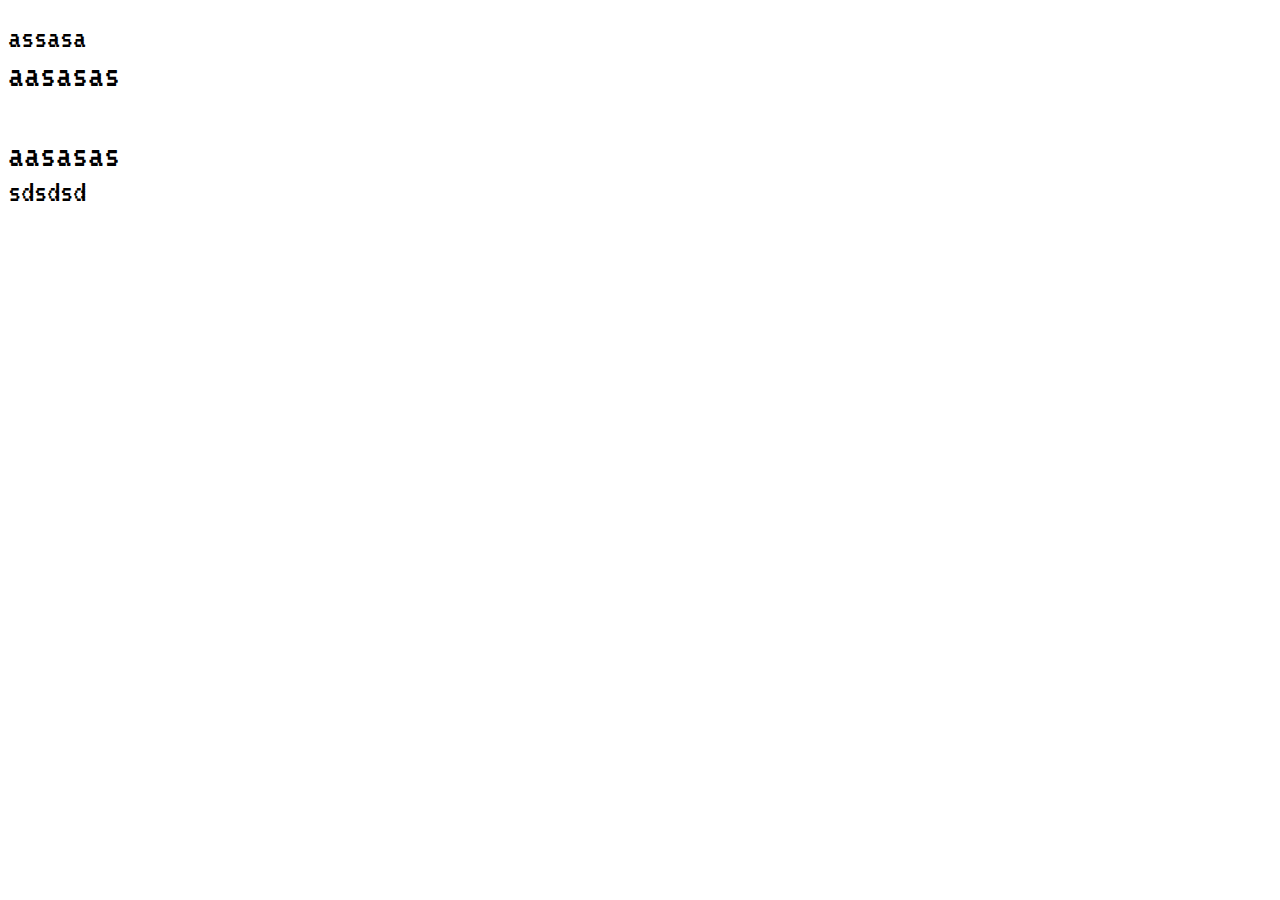
==== game/game.html @ 7fe47129 "Various Updates" ====
<!DOCTYPE html>
<html lang="en">

<head>
  <meta charset="UTF-8">
  <meta name="viewport" content="width=device-width, initial-scale=1.0">
  <meta http-equiv="X-UA-Compatible" content="ie=edge">
 
  <script type="text/javascript" src="../libs/typeit/typeit.min.js"></script>
  
  <script src="../src/content/questions.js"></script>
  <script src="../src/content/bomb.js"></script>
  <script src="../src/content/player.js"></script>
  <script src="../src/content/game.js"></script>
  
  
  <link rel="stylesheet" href="../libs/highlight/styles/default.css">
<script src="../libs/highlight/highlight.pack.js"></script>
<script>hljs.initHighlightingOnLoad();</script>
<script type="text/javascript" src="../libs/jquery/jquery-3.3.1.min.js"></script>
  <title>Document</title>
</head>

<body class="crt">
  <div class="container">
    <div class="column">assasa
      <div class="row">aasasas</div>
      <pre class="question"></pre>
      <div class="row">aasasas</div>
    </div>
    <div class="column">sdsdsd</div>
  </div>

  
  <link rel="stylesheet" href="../css/style.css">
  <link rel="stylesheet" href="../libs/bootstrap/css/bootstrap.min.css">
  
</body>

</html>
---- libs/highlight/styles/default.css ----
/*

Original highlight.js style (c) Ivan Sagalaev <maniac@softwaremaniacs.org>

*/

.hljs {
  display: block;
  overflow-x: auto;
  padding: 0.5em;
  background: #F0F0F0;
}


/* Base color: saturation 0; */

.hljs,
.hljs-subst {
  color: #444;
}

.hljs-comment {
  color: #888888;
}

.hljs-keyword,
.hljs-attribute,
.hljs-selector-tag,
.hljs-meta-keyword,
.hljs-doctag,
.hljs-name {
  font-weight: bold;
}


/* User color: hue: 0 */

.hljs-type,
.hljs-string,
.hljs-number,
.hljs-selector-id,
.hljs-selector-class,
.hljs-quote,
.hljs-template-tag,
.hljs-deletion {
  color: #880000;
}

.hljs-title,
.hljs-section {
  color: #880000;
  font-weight: bold;
}

.hljs-regexp,
.hljs-symbol,
.hljs-variable,
.hljs-template-variable,
.hljs-link,
.hljs-selector-attr,
.hljs-selector-pseudo {
  color: #BC6060;
}


/* Language color: hue: 90; */

.hljs-literal {
  color: #78A960;
}

.hljs-built_in,
.hljs-bullet,
.hljs-code,
.hljs-addition {
  color: #397300;
}


/* Meta color: hue: 200 */

.hljs-meta {
  color: #1f7199;
}

.hljs-meta-string {
  color: #4d99bf;
}


/* Misc effects */

.hljs-emphasis {
  font-style: italic;
}

.hljs-strong {
  font-weight: bold;
}
---- css/style.css ----
@import url('https://fonts.googleapis.com/css?family=VT323');

*{
  font-family: 'VT323';
  font-size: 1.2em;
}

.javascript{
  font-size: 0.5em;
}

@keyframes flicker {
  0% {
    opacity: 0.27861;
  }
  5% {
    opacity: 0.34769;
  }
  10% {
    opacity: 0.23604;
  }
  15% {
    opacity: 0.90626;
  }
  20% {
    opacity: 0.18128;
  }
  25% {
    opacity: 0.83891;
  }
  30% {
    opacity: 0.65583;
  }
  35% {
    opacity: 0.67807;
  }
  40% {
    opacity: 0.26559;
  }
  45% {
    opacity: 0.84693;
  }
  50% {
    opacity: 0.96019;
  }
  55% {
    opacity: 0.08594;
  }
  60% {
    opacity: 0.20313;
  }
  65% {
    opacity: 0.71988;
  }
  70% {
    opacity: 0.53455;
  }
  75% {
    opacity: 0.37288;
  }
  80% {
    opacity: 0.71428;
  }
  85% {
    opacity: 0.70419;
  }
  90% {
    opacity: 0.7003;
  }
  95% {
    opacity: 0.36108;
  }
  100% {
    opacity: 0.24387;
  }
}
@keyframes textShadow {
  0% {
    text-shadow: 0.4389924193300864px 0 1px rgba(0,30,255,0.5), -0.4389924193300864px 0 1px rgba(255,0,80,0.3), 0 0 3px;
  }
  5% {
    text-shadow: 2.7928974010788217px 0 1px rgba(0,30,255,0.5), -2.7928974010788217px 0 1px rgba(255,0,80,0.3), 0 0 3px;
  }
  10% {
    text-shadow: 0.02956275843481219px 0 1px rgba(0,30,255,0.5), -0.02956275843481219px 0 1px rgba(255,0,80,0.3), 0 0 3px;
  }
  15% {
    text-shadow: 0.40218538552878136px 0 1px rgba(0,30,255,0.5), -0.40218538552878136px 0 1px rgba(255,0,80,0.3), 0 0 3px;
  }
  20% {
    text-shadow: 3.4794037899852017px 0 1px rgba(0,30,255,0.5), -3.4794037899852017px 0 1px rgba(255,0,80,0.3), 0 0 3px;
  }
  25% {
    text-shadow: 1.6125630401149584px 0 1px rgba(0,30,255,0.5), -1.6125630401149584px 0 1px rgba(255,0,80,0.3), 0 0 3px;
  }
  30% {
    text-shadow: 0.7015590085143956px 0 1px rgba(0,30,255,0.5), -0.7015590085143956px 0 1px rgba(255,0,80,0.3), 0 0 3px;
  }
  35% {
    text-shadow: 3.896914047650351px 0 1px rgba(0,30,255,0.5), -3.896914047650351px 0 1px rgba(255,0,80,0.3), 0 0 3px;
  }
  40% {
    text-shadow: 3.870905614848819px 0 1px rgba(0,30,255,0.5), -3.870905614848819px 0 1px rgba(255,0,80,0.3), 0 0 3px;
  }
  45% {
    text-shadow: 2.231056963361899px 0 1px rgba(0,30,255,0.5), -2.231056963361899px 0 1px rgba(255,0,80,0.3), 0 0 3px;
  }
  50% {
    text-shadow: 0.08084290417898504px 0 1px rgba(0,30,255,0.5), -0.08084290417898504px 0 1px rgba(255,0,80,0.3), 0 0 3px;
  }
  55% {
    text-shadow: 2.3758461067427543px 0 1px rgba(0,30,255,0.5), -2.3758461067427543px 0 1px rgba(255,0,80,0.3), 0 0 3px;
  }
  60% {
    text-shadow: 2.202193051050636px 0 1px rgba(0,30,255,0.5), -2.202193051050636px 0 1px rgba(255,0,80,0.3), 0 0 3px;
  }
  65% {
    text-shadow: 2.8638780614874975px 0 1px rgba(0,30,255,0.5), -2.8638780614874975px 0 1px rgba(255,0,80,0.3), 0 0 3px;
  }
  70% {
    text-shadow: 0.48874025155497314px 0 1px rgba(0,30,255,0.5), -0.48874025155497314px 0 1px rgba(255,0,80,0.3), 0 0 3px;
  }
  75% {
    text-shadow: 1.8948491305757957px 0 1px rgba(0,30,255,0.5), -1.8948491305757957px 0 1px rgba(255,0,80,0.3), 0 0 3px;
  }
  80% {
    text-shadow: 0.0833037308038857px 0 1px rgba(0,30,255,0.5), -0.0833037308038857px 0 1px rgba(255,0,80,0.3), 0 0 3px;
  }
  85% {
    text-shadow: 0.09769827255241735px 0 1px rgba(0,30,255,0.5), -0.09769827255241735px 0 1px rgba(255,0,80,0.3), 0 0 3px;
  }
  90% {
    text-shadow: 3.443339761481782px 0 1px rgba(0,30,255,0.5), -3.443339761481782px 0 1px rgba(255,0,80,0.3), 0 0 3px;
  }
  95% {
    text-shadow: 2.1841838852799786px 0 1px rgba(0,30,255,0.5), -2.1841838852799786px 0 1px rgba(255,0,80,0.3), 0 0 3px;
  }
  100% {
    text-shadow: 2.6208764473832513px 0 1px rgba(0,30,255,0.5), -2.6208764473832513px 0 1px rgba(255,0,80,0.3), 0 0 3px;
  }
}
.crt::after {
  content: " ";
  display: block;
  position: relative;
  top: 0;
  left: 0;
  bottom: 0;
  right: 0;
  background: rgba(18, 16, 16, 0.1);
  opacity: 0;
  z-index: 2;
  pointer-events: none;
  animation: flicker 0.15s infinite;
}
.crt::before {
  content: " ";
  display: block;
  position: relative;
  top: 0;
  left: 0;
  bottom: 0;
  right: 0;
  background: linear-gradient(rgba(18, 16, 16, 0) 50%, rgba(0, 0, 0, 0.25) 50%), linear-gradient(90deg, rgba(255, 0, 0, 0.06), rgba(0, 255, 0, 0.02), rgba(0, 0, 255, 0.06));
  z-index: 2;
  background-size: 100% 2px, 3px 100%;
  pointer-events: none;
}
.crt {
  margin-top: 20px;
  zanimation: textShadow 1.6s infinite;
}
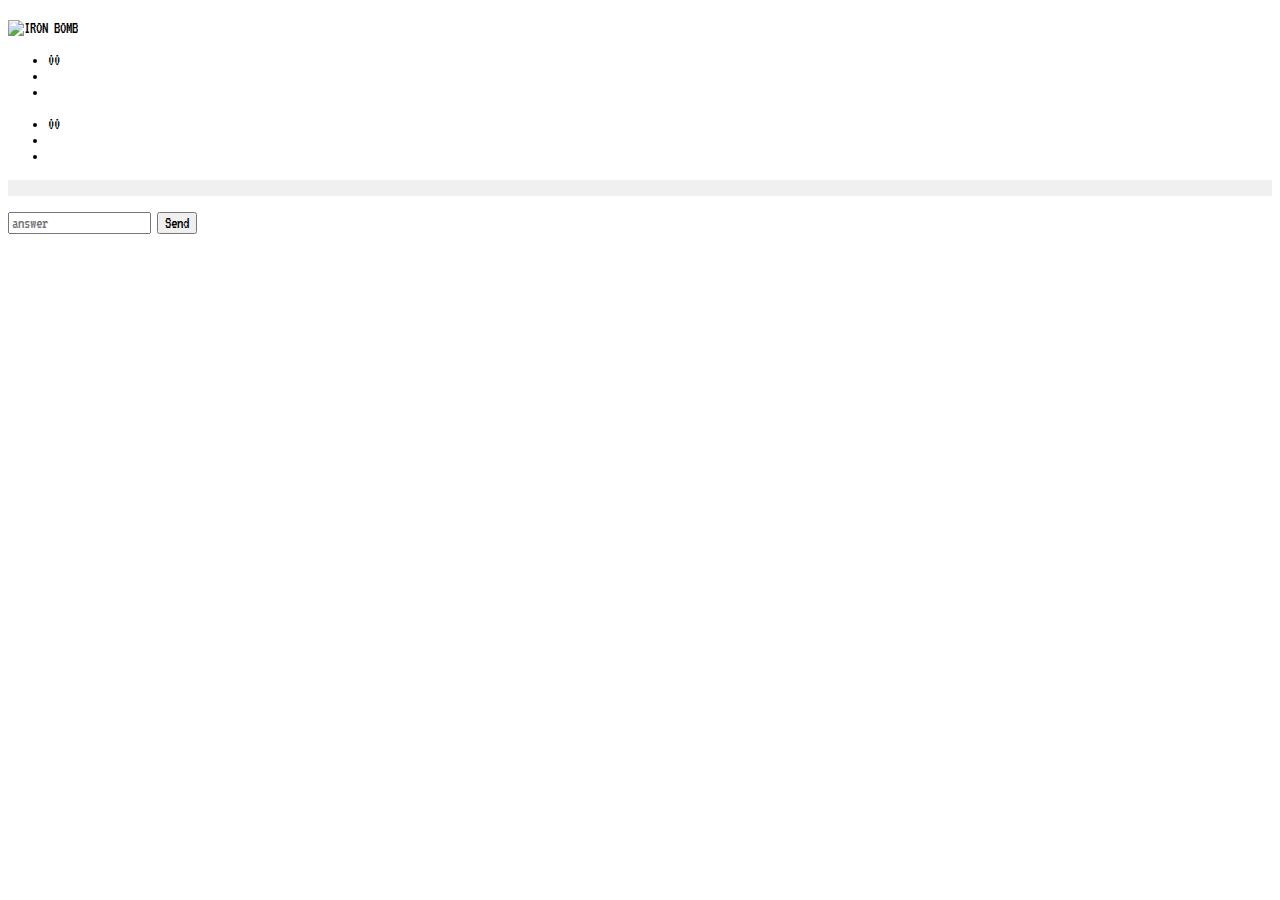
==== commit c3a78199: "Update Logic Code" ====
--- a/game/game.html
+++ b/game/game.html
@@ -5,36 +5,48 @@
   <meta charset="UTF-8">
   <meta name="viewport" content="width=device-width, initial-scale=1.0">
   <meta http-equiv="X-UA-Compatible" content="ie=edge">
- 
+
   <script type="text/javascript" src="../libs/typeit/typeit.min.js"></script>
-  
+  <script type="text/javascript" src="../libs/jquery/jquery-3.3.1.min.js"></script>
+
+  <link rel="stylesheet" href="../libs/highlight/styles/default.css">
+  <script src="../libs/highlight/highlight.pack.js"></script>
+  <script>hljs.initHighlightingOnLoad();</script>
+
+  <title>IRON BOMB</title>
+</head>
+
+<body class="crt">
+  <div id="logo"><img src="#" alt="IRON BOMB"></div>
+  <div id="bombPlayer1">
+    <ul id="timeBomb1">
+      <li id="idHour1">00</li>
+      <li id="idMin1"></li>
+      <li id="idSec1"></li>
+    </ul>
+  </div>
+  <div id="bombPlayer2">
+    <ul id="timeBomb">
+      <li id="idHour2">00</li>
+      <li id="idMin2"></li>
+      <li id="idSec2"></li>
+    </ul>
+  </div>
+  <div>
+    <pre><code id="idQuestion"></code></pre>
+    <input type="text" id="answer" placeholder="answer">
+    <button id="answer-btn">Send</button>
+  </div>
+
   <script src="../src/content/questions.js"></script>
   <script src="../src/content/bomb.js"></script>
   <script src="../src/content/player.js"></script>
   <script src="../src/content/game.js"></script>
-  
-  
-  <link rel="stylesheet" href="../libs/highlight/styles/default.css">
-<script src="../libs/highlight/highlight.pack.js"></script>
-<script>hljs.initHighlightingOnLoad();</script>
-<script type="text/javascript" src="../libs/jquery/jquery-3.3.1.min.js"></script>
-  <title>Document</title>
-</head>
+  <script src="../src/content/game-boot.js"></script>
 
-<body class="crt">
-  <div class="container">
-    <div class="column">assasa
-      <div class="row">aasasas</div>
-      <pre class="question"></pre>
-      <div class="row">aasasas</div>
-    </div>
-    <div class="column">sdsdsd</div>
-  </div>
-
-  
   <link rel="stylesheet" href="../css/style.css">
   <link rel="stylesheet" href="../libs/bootstrap/css/bootstrap.min.css">
-  
+
 </body>
 
 </html>--- a/css/style.css
+++ b/css/style.css
@@ -4,7 +4,7 @@
 
 *{
   font-family: 'VT323';
-  font-size: 1.2em;
+  font-size: 1em;
 }
 
 .javascript{
@@ -153,6 +153,7 @@
   opacity: 0;
   z-index: 2;
   pointer-events: none;
+  background-size: 100% 2px, 3px 100%;
   animation: flicker 0.15s infinite;
 }
 .crt::before {
@@ -170,7 +171,7 @@
 }
 .crt {
   margin-top: 20px;
-  zanimation: textShadow 1.6s infinite;
+  animation: textShadow 1.6s infinite;
 }
 
 
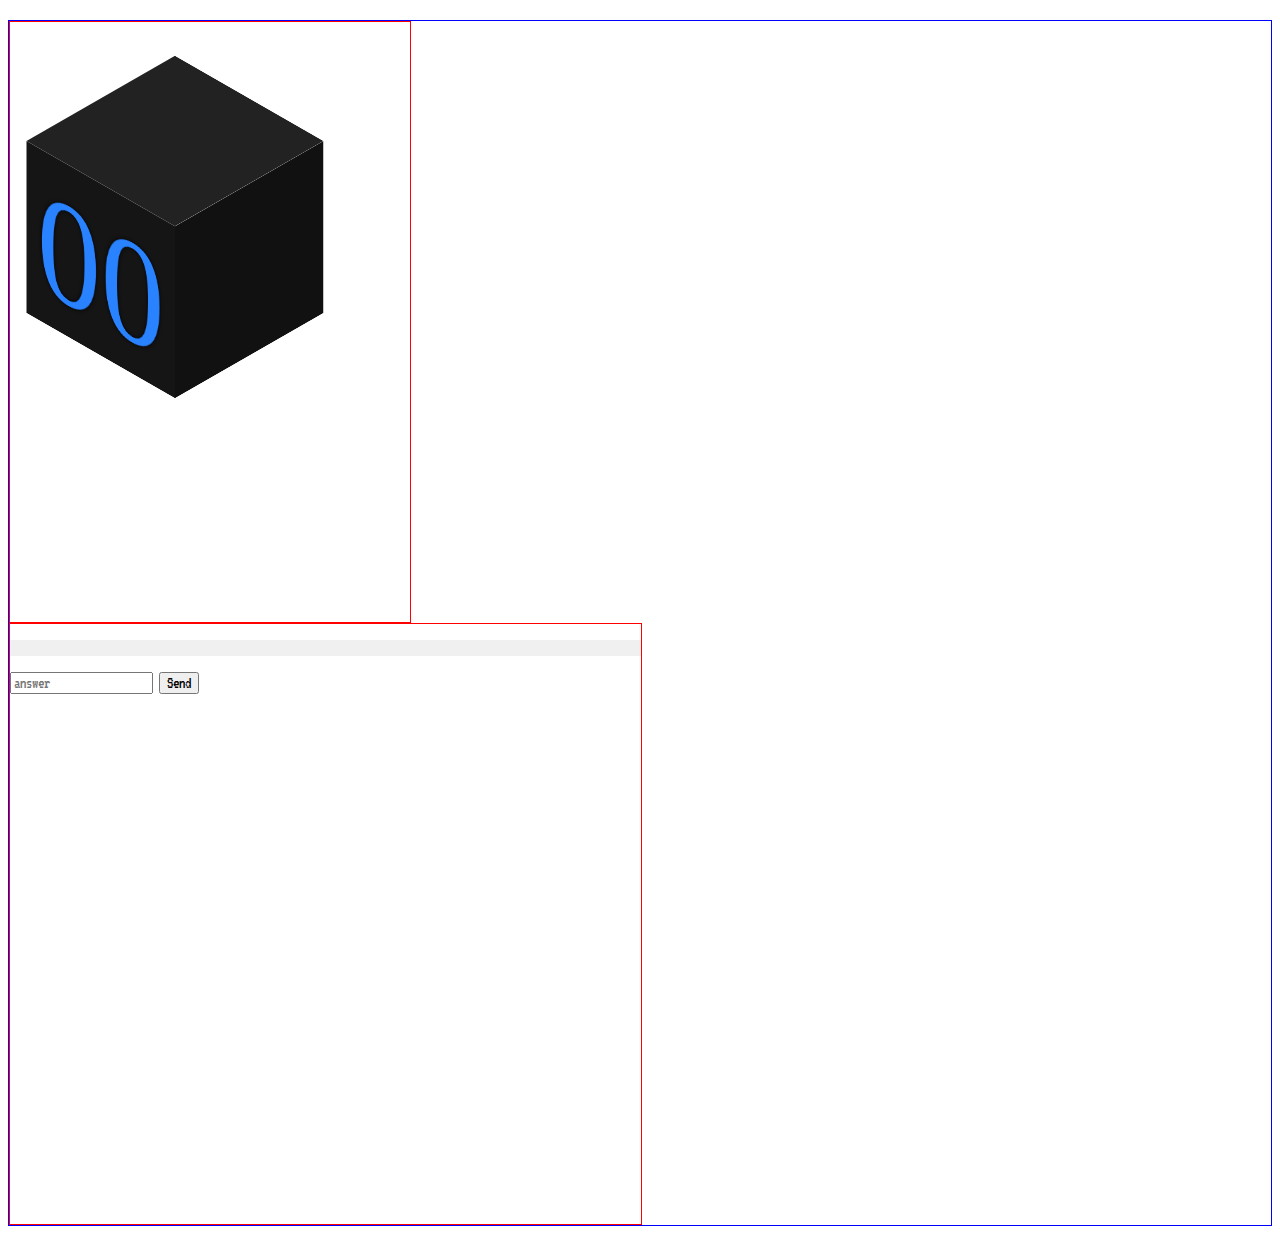
==== commit ad45b210: "Update various itens" ====
--- a/game/game.html
+++ b/game/game.html
@@ -17,27 +17,42 @@
 </head>
 
 <body class="crt">
-  <div id="logo"><img src="#" alt="IRON BOMB"></div>
-  <div id="bombPlayer1">
-    <ul id="timeBomb1">
-      <li id="idHour1">00</li>
-      <li id="idMin1"></li>
-      <li id="idSec1"></li>
-    </ul>
+  <!-- <div id="logo"><img src="../img/logo.png" alt="IRON BOMB"></div> -->
+  <div class="container d-lg-flex justify-content-between" style= "border: 1px blue solid; ">
+    <div class="bItem" style="border: 1px red solid;">
+      <span class="player" id="player1"></span>
+      <figure class="bomb">
+        <div class="face top">
+          <p id="idSec1"></p>
+        </div>
+        <div class="face front">
+          <p id="idMin1"></p>
+        </div>
+        <div class="face left">
+          <p id="idHour1">00</p>
+        </div>
+      </figure>
+    </div>
+    <div class="bItem" style="border: 1px red solid;  display: none">
+      <span class="player" id="player2"></span>
+      <figure class="bomb">
+        <div class="face top">
+          <p id="idSec2"></p>
+        </div>
+        <div class="face front">
+          <p id="idMin2"></p>
+        </div>
+        <div class="face left">
+          <p id="idHour2">00</p>
+        </div>
+      </figure>
+    </div>
+    <div class="bQuestion" style="border: 1px red solid">
+      <pre><code id="idQuestion"></code></pre>
+      <input type="text" id="answer" placeholder="answer">
+      <button id="answer-btn">Send</button>
+    </div>
   </div>
-  <div id="bombPlayer2">
-    <ul id="timeBomb">
-      <li id="idHour2">00</li>
-      <li id="idMin2"></li>
-      <li id="idSec2"></li>
-    </ul>
-  </div>
-  <div>
-    <pre><code id="idQuestion"></code></pre>
-    <input type="text" id="answer" placeholder="answer">
-    <button id="answer-btn">Send</button>
-  </div>
-
   <script src="../src/content/questions.js"></script>
   <script src="../src/content/bomb.js"></script>
   <script src="../src/content/player.js"></script>
--- a/css/style.css
+++ b/css/style.css
@@ -1,14 +1,12 @@
-
-
 @import url('https://fonts.googleapis.com/css?family=VT323');
 
-*{
+* {
   font-family: 'VT323';
   font-size: 1em;
 }
 
-.javascript{
-  font-size: 0.5em;
+.javascript {
+  font-size: 0.9em;
 }
 
 @keyframes flicker {
@@ -78,71 +76,92 @@
 }
 @keyframes textShadow {
   0% {
-    text-shadow: 0.4389924193300864px 0 1px rgba(0,30,255,0.5), -0.4389924193300864px 0 1px rgba(255,0,80,0.3), 0 0 3px;
+    text-shadow: 0.4389924193300864px 0 1px rgba(0, 30, 255, 0.5),
+      -0.4389924193300864px 0 1px rgba(255, 0, 80, 0.3), 0 0 3px;
   }
   5% {
-    text-shadow: 2.7928974010788217px 0 1px rgba(0,30,255,0.5), -2.7928974010788217px 0 1px rgba(255,0,80,0.3), 0 0 3px;
+    text-shadow: 2.7928974010788217px 0 1px rgba(0, 30, 255, 0.5),
+      -2.7928974010788217px 0 1px rgba(255, 0, 80, 0.3), 0 0 3px;
   }
   10% {
-    text-shadow: 0.02956275843481219px 0 1px rgba(0,30,255,0.5), -0.02956275843481219px 0 1px rgba(255,0,80,0.3), 0 0 3px;
+    text-shadow: 0.02956275843481219px 0 1px rgba(0, 30, 255, 0.5),
+      -0.02956275843481219px 0 1px rgba(255, 0, 80, 0.3), 0 0 3px;
   }
   15% {
-    text-shadow: 0.40218538552878136px 0 1px rgba(0,30,255,0.5), -0.40218538552878136px 0 1px rgba(255,0,80,0.3), 0 0 3px;
+    text-shadow: 0.40218538552878136px 0 1px rgba(0, 30, 255, 0.5),
+      -0.40218538552878136px 0 1px rgba(255, 0, 80, 0.3), 0 0 3px;
   }
   20% {
-    text-shadow: 3.4794037899852017px 0 1px rgba(0,30,255,0.5), -3.4794037899852017px 0 1px rgba(255,0,80,0.3), 0 0 3px;
+    text-shadow: 3.4794037899852017px 0 1px rgba(0, 30, 255, 0.5),
+      -3.4794037899852017px 0 1px rgba(255, 0, 80, 0.3), 0 0 3px;
   }
   25% {
-    text-shadow: 1.6125630401149584px 0 1px rgba(0,30,255,0.5), -1.6125630401149584px 0 1px rgba(255,0,80,0.3), 0 0 3px;
+    text-shadow: 1.6125630401149584px 0 1px rgba(0, 30, 255, 0.5),
+      -1.6125630401149584px 0 1px rgba(255, 0, 80, 0.3), 0 0 3px;
   }
   30% {
-    text-shadow: 0.7015590085143956px 0 1px rgba(0,30,255,0.5), -0.7015590085143956px 0 1px rgba(255,0,80,0.3), 0 0 3px;
+    text-shadow: 0.7015590085143956px 0 1px rgba(0, 30, 255, 0.5),
+      -0.7015590085143956px 0 1px rgba(255, 0, 80, 0.3), 0 0 3px;
   }
   35% {
-    text-shadow: 3.896914047650351px 0 1px rgba(0,30,255,0.5), -3.896914047650351px 0 1px rgba(255,0,80,0.3), 0 0 3px;
+    text-shadow: 3.896914047650351px 0 1px rgba(0, 30, 255, 0.5),
+      -3.896914047650351px 0 1px rgba(255, 0, 80, 0.3), 0 0 3px;
   }
   40% {
-    text-shadow: 3.870905614848819px 0 1px rgba(0,30,255,0.5), -3.870905614848819px 0 1px rgba(255,0,80,0.3), 0 0 3px;
+    text-shadow: 3.870905614848819px 0 1px rgba(0, 30, 255, 0.5),
+      -3.870905614848819px 0 1px rgba(255, 0, 80, 0.3), 0 0 3px;
   }
   45% {
-    text-shadow: 2.231056963361899px 0 1px rgba(0,30,255,0.5), -2.231056963361899px 0 1px rgba(255,0,80,0.3), 0 0 3px;
+    text-shadow: 2.231056963361899px 0 1px rgba(0, 30, 255, 0.5),
+      -2.231056963361899px 0 1px rgba(255, 0, 80, 0.3), 0 0 3px;
   }
   50% {
-    text-shadow: 0.08084290417898504px 0 1px rgba(0,30,255,0.5), -0.08084290417898504px 0 1px rgba(255,0,80,0.3), 0 0 3px;
+    text-shadow: 0.08084290417898504px 0 1px rgba(0, 30, 255, 0.5),
+      -0.08084290417898504px 0 1px rgba(255, 0, 80, 0.3), 0 0 3px;
   }
   55% {
-    text-shadow: 2.3758461067427543px 0 1px rgba(0,30,255,0.5), -2.3758461067427543px 0 1px rgba(255,0,80,0.3), 0 0 3px;
+    text-shadow: 2.3758461067427543px 0 1px rgba(0, 30, 255, 0.5),
+      -2.3758461067427543px 0 1px rgba(255, 0, 80, 0.3), 0 0 3px;
   }
   60% {
-    text-shadow: 2.202193051050636px 0 1px rgba(0,30,255,0.5), -2.202193051050636px 0 1px rgba(255,0,80,0.3), 0 0 3px;
+    text-shadow: 2.202193051050636px 0 1px rgba(0, 30, 255, 0.5),
+      -2.202193051050636px 0 1px rgba(255, 0, 80, 0.3), 0 0 3px;
   }
   65% {
-    text-shadow: 2.8638780614874975px 0 1px rgba(0,30,255,0.5), -2.8638780614874975px 0 1px rgba(255,0,80,0.3), 0 0 3px;
+    text-shadow: 2.8638780614874975px 0 1px rgba(0, 30, 255, 0.5),
+      -2.8638780614874975px 0 1px rgba(255, 0, 80, 0.3), 0 0 3px;
   }
   70% {
-    text-shadow: 0.48874025155497314px 0 1px rgba(0,30,255,0.5), -0.48874025155497314px 0 1px rgba(255,0,80,0.3), 0 0 3px;
+    text-shadow: 0.48874025155497314px 0 1px rgba(0, 30, 255, 0.5),
+      -0.48874025155497314px 0 1px rgba(255, 0, 80, 0.3), 0 0 3px;
   }
   75% {
-    text-shadow: 1.8948491305757957px 0 1px rgba(0,30,255,0.5), -1.8948491305757957px 0 1px rgba(255,0,80,0.3), 0 0 3px;
+    text-shadow: 1.8948491305757957px 0 1px rgba(0, 30, 255, 0.5),
+      -1.8948491305757957px 0 1px rgba(255, 0, 80, 0.3), 0 0 3px;
   }
   80% {
-    text-shadow: 0.0833037308038857px 0 1px rgba(0,30,255,0.5), -0.0833037308038857px 0 1px rgba(255,0,80,0.3), 0 0 3px;
+    text-shadow: 0.0833037308038857px 0 1px rgba(0, 30, 255, 0.5),
+      -0.0833037308038857px 0 1px rgba(255, 0, 80, 0.3), 0 0 3px;
   }
   85% {
-    text-shadow: 0.09769827255241735px 0 1px rgba(0,30,255,0.5), -0.09769827255241735px 0 1px rgba(255,0,80,0.3), 0 0 3px;
+    text-shadow: 0.09769827255241735px 0 1px rgba(0, 30, 255, 0.5),
+      -0.09769827255241735px 0 1px rgba(255, 0, 80, 0.3), 0 0 3px;
   }
   90% {
-    text-shadow: 3.443339761481782px 0 1px rgba(0,30,255,0.5), -3.443339761481782px 0 1px rgba(255,0,80,0.3), 0 0 3px;
+    text-shadow: 3.443339761481782px 0 1px rgba(0, 30, 255, 0.5),
+      -3.443339761481782px 0 1px rgba(255, 0, 80, 0.3), 0 0 3px;
   }
   95% {
-    text-shadow: 2.1841838852799786px 0 1px rgba(0,30,255,0.5), -2.1841838852799786px 0 1px rgba(255,0,80,0.3), 0 0 3px;
+    text-shadow: 2.1841838852799786px 0 1px rgba(0, 30, 255, 0.5),
+      -2.1841838852799786px 0 1px rgba(255, 0, 80, 0.3), 0 0 3px;
   }
   100% {
-    text-shadow: 2.6208764473832513px 0 1px rgba(0,30,255,0.5), -2.6208764473832513px 0 1px rgba(255,0,80,0.3), 0 0 3px;
+    text-shadow: 2.6208764473832513px 0 1px rgba(0, 30, 255, 0.5),
+      -2.6208764473832513px 0 1px rgba(255, 0, 80, 0.3), 0 0 3px;
   }
 }
 .crt::after {
-  content: " ";
+  content: ' ';
   display: block;
   position: relative;
   top: 0;
@@ -157,14 +176,20 @@
   animation: flicker 0.15s infinite;
 }
 .crt::before {
-  content: " ";
+  content: ' ';
   display: block;
   position: relative;
   top: 0;
   left: 0;
   bottom: 0;
   right: 0;
-  background: linear-gradient(rgba(18, 16, 16, 0) 50%, rgba(0, 0, 0, 0.25) 50%), linear-gradient(90deg, rgba(255, 0, 0, 0.06), rgba(0, 255, 0, 0.02), rgba(0, 0, 255, 0.06));
+  background: linear-gradient(rgba(18, 16, 16, 0) 50%, rgba(0, 0, 0, 0.25) 50%),
+    linear-gradient(
+      90deg,
+      rgba(255, 0, 0, 0.06),
+      rgba(0, 255, 0, 0.02),
+      rgba(0, 0, 255, 0.06)
+    );
   z-index: 2;
   background-size: 100% 2px, 3px 100%;
   pointer-events: none;
@@ -174,4 +199,102 @@
   animation: textShadow 1.6s infinite;
 }
 
-
+@font-face {
+  font-family: 'Digital-7';
+  src: url('https://s3-us-west-2.amazonaws.com/s.cdpn.io/184191/Digital-7.eot?#iefix')
+      format('embedded-opentype'),
+    url('https://s3-us-west-2.amazonaws.com/s.cdpn.io/184191/Digital-7.woff')
+      format('woff'),
+    url('https://s3-us-west-2.amazonaws.com/s.cdpn.io/184191/Digital-7.ttf')
+      format('truetype'),
+    url('https://s3-us-west-2.amazonaws.com/s.cdpn.io/184191/Digital-7.svg#Digital-7')
+      format('svg');
+  font-weight: normal;
+  font-style: normal;
+}
+::selection {
+  background: #333;
+}
+
+::-moz-selection {
+  background: #111;
+}
+
+figure {
+  width: 210px;
+  height: 210px;
+  position: relative;
+  top: 60px;
+  left: 5%;
+  margin-top: 60px;
+  margin-left: 60px;
+  transform-style: preserve-3d;
+  -webkit-transform-style: preserve-3d;
+  -webkit-transform: rotateX(-35deg) rotateY(45deg);
+  transform: rotateX(-35deg) rotateY(45deg);
+  transition: 2s;
+}
+
+figure:hover {
+  -webkit-transform: rotateX(-50deg) rotateY(45deg);
+  transform: rotateX(-50deg) rotateY(45deg);
+}
+.face {
+  width: 100%;
+  height: 100%;
+  position: absolute;
+  -webkit-transform-origin: center;
+  transform-origin: center;
+  background: #000;
+  text-align: center;
+}
+p {
+  font-size: 180px;
+  font-family: 'Digital-7';
+  margin-top: 20px;
+  color: #2982ff;
+  text-shadow: 0px 0px 5px #000;
+  -webkit-animation: color 10s infinite;
+  animation: color 10s infinite;
+  line-height: 180px;
+}
+.front {
+  -webkit-transform: translate3d(0, 0, 105px);
+  transform: translate3d(0, 0, 105px);
+  background: #111;
+}
+.left {
+  -webkit-transform: rotateY(-90deg) translate3d(0, 0, 105px);
+  transform: rotateY(-90deg) translate3d(0, 0, 105px);
+  background: #151515;
+}
+.top {
+  -webkit-transform: rotateX(90deg) translate3d(0, 0, 105px);
+  transform: rotateX(90deg) translate3d(0, 0, 105px);
+  background: #222;
+}
+
+@keyframes color {
+  0% {
+    color: #2982ff;
+    text-shadow: 0px 0px 5px #000;
+  }
+  50% {
+    color: #cc4343;
+    text-shadow: 0px 0px 5px #ff0000;
+  }
+}
+
+.bQuestion {
+  width: 50%;
+  height: 600px;
+}
+
+.bItem {
+  width: 400px;
+  height: 600px;
+}
+
+.bomb {
+  margin: 10%;
+}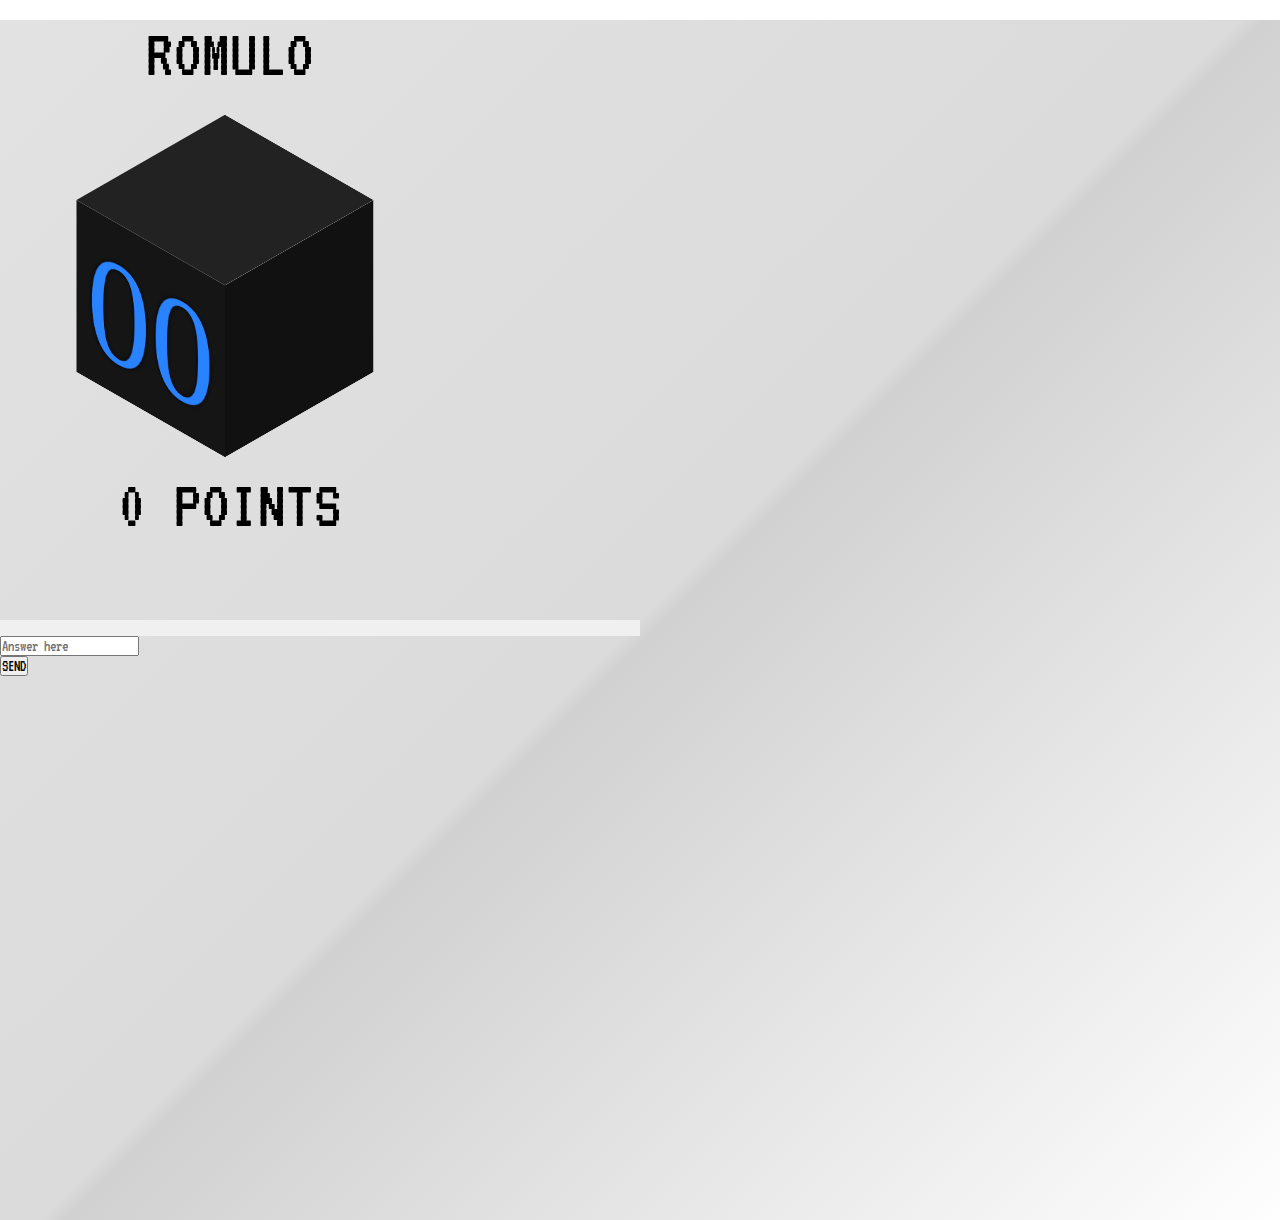
==== commit 10ba3e8d: "Game Finish" ====
--- a/game/game.html
+++ b/game/game.html
@@ -5,22 +5,18 @@
   <meta charset="UTF-8">
   <meta name="viewport" content="width=device-width, initial-scale=1.0">
   <meta http-equiv="X-UA-Compatible" content="ie=edge">
-
   <script type="text/javascript" src="../libs/typeit/typeit.min.js"></script>
   <script type="text/javascript" src="../libs/jquery/jquery-3.3.1.min.js"></script>
-
   <link rel="stylesheet" href="../libs/highlight/styles/default.css">
   <script src="../libs/highlight/highlight.pack.js"></script>
   <script>hljs.initHighlightingOnLoad();</script>
-
   <title>IRON BOMB</title>
 </head>
 
 <body class="crt">
-  <!-- <div id="logo"><img src="../img/logo.png" alt="IRON BOMB"></div> -->
-  <div class="container d-lg-flex justify-content-between" style= "border: 1px blue solid; ">
-    <div class="bItem" style="border: 1px red solid;">
-      <span class="player" id="player1"></span>
+  <div class="container d-lg-flex justify-content-between game">
+    <div class="bomb-item">
+      <div class="player" id="player1">ROMULO</div>
       <figure class="bomb">
         <div class="face top">
           <p id="idSec1"></p>
@@ -32,9 +28,10 @@
           <p id="idHour1">00</p>
         </div>
       </figure>
+      <div class="player" id="player1-score">0 POINTS</div>
     </div>
-    <div class="bItem" style="border: 1px red solid;  display: none">
-      <span class="player" id="player2"></span>
+    <div class="bomb-item" style="display: none">
+      <div class="player" id="player2">FRANCA</div>
       <figure class="bomb">
         <div class="face top">
           <p id="idSec2"></p>
@@ -46,11 +43,17 @@
           <p id="idHour2">00</p>
         </div>
       </figure>
+      <div class="player" id="player2-score">0 POINTS</div>
     </div>
-    <div class="bQuestion" style="border: 1px red solid">
+    <div class="bomb-question">
       <pre><code id="idQuestion"></code></pre>
-      <input type="text" id="answer" placeholder="answer">
-      <button id="answer-btn">Send</button>
+      <div class="input-group mb-3">
+        <input id="answer" type="text" class="form-control" placeholder="Answer here" aria-label="Recipient's username"
+          aria-describedby="basic-addon2">
+        <div class="input-group-append">
+          <button id="answer-btn" class="btn btn-outline-secondary" type="button">SEND</button>
+        </div>
+      </div>
     </div>
   </div>
   <script src="../src/content/questions.js"></script>
@@ -58,10 +61,8 @@
   <script src="../src/content/player.js"></script>
   <script src="../src/content/game.js"></script>
   <script src="../src/content/game-boot.js"></script>
-
   <link rel="stylesheet" href="../css/style.css">
   <link rel="stylesheet" href="../libs/bootstrap/css/bootstrap.min.css">
-
 </body>
 
 </html>--- a/css/style.css
+++ b/css/style.css
@@ -3,6 +3,8 @@
 * {
   font-family: 'VT323';
   font-size: 1em;
+  margin: 0;
+  padding: 0;
 }
 
 .javascript {
@@ -285,16 +287,38 @@
   }
 }
 
-.bQuestion {
+.bomb-question {
   width: 50%;
   height: 600px;
 }
 
-.bItem {
+.bomb-item {
   width: 400px;
   height: 600px;
+  text-align: center;
+  font-size: 4.3em
+}
+
+.player {
+  margin-left: 15%;
 }
 
 .bomb {
-  margin: 10%;
-}+  margin-top: 8%;
+  margin-left: 25%;
+  margin-bottom: 35%;
+}
+
+#
+.btn-outline-danger {
+  width: 300px;
+}
+
+.game {
+/* Permalink - use to edit and share this gradient: http://colorzilla.com/gradient-editor/#e2e2e2+0,dbdbdb+50,d1d1d1+51,fefefe+100;Grey+Gloss+%231 */
+background: #e2e2e2; /* Old browsers */
+background: -moz-linear-gradient(-45deg, #e2e2e2 0%, #dbdbdb 50%, #d1d1d1 51%, #fefefe 100%); /* FF3.6-15 */
+background: -webkit-linear-gradient(-45deg, #e2e2e2 0%,#dbdbdb 50%,#d1d1d1 51%,#fefefe 100%); /* Chrome10-25,Safari5.1-6 */
+background: linear-gradient(135deg, #e2e2e2 0%,#dbdbdb 50%,#d1d1d1 51%,#fefefe 100%); /* W3C, IE10+, FF16+, Chrome26+, Opera12+, Safari7+ */
+filter: progid:DXImageTransform.Microsoft.gradient( startColorstr='#e2e2e2', endColorstr='#fefefe',GradientType=1 ); /* IE6-9 fallback on horizontal gradient */
+}
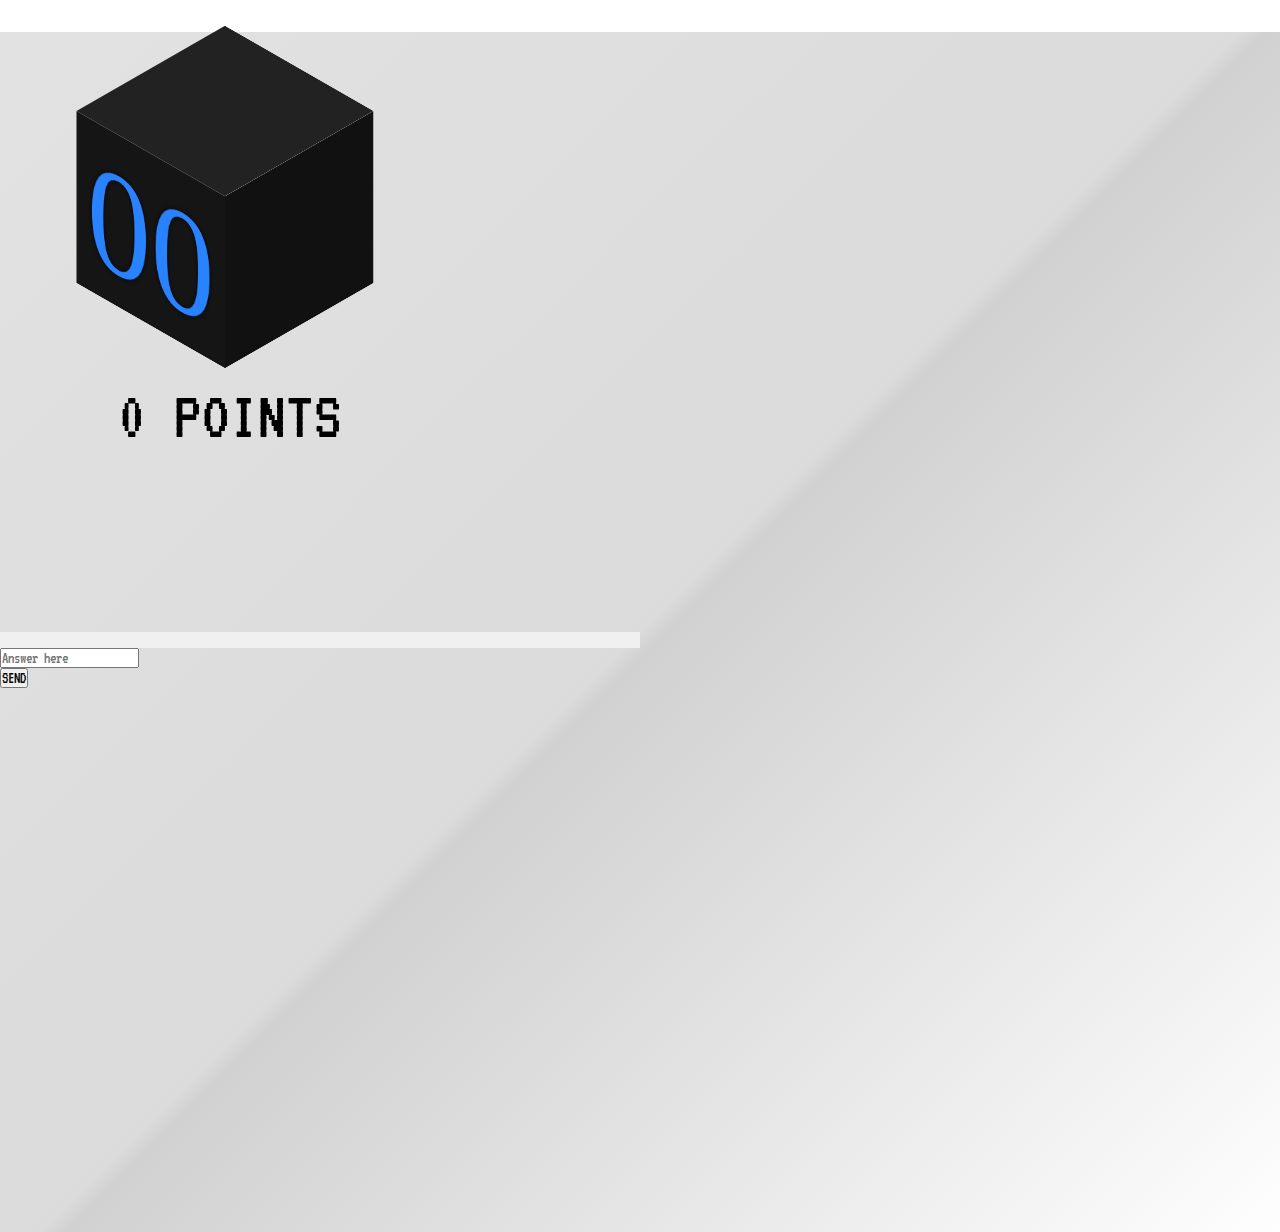
==== commit 6454ae38: "90%" ====
--- a/game/game.html
+++ b/game/game.html
@@ -12,11 +12,13 @@
   <script>hljs.initHighlightingOnLoad();</script>
   <title>IRON BOMB</title>
 </head>
-
+<audio src="../music/Route_606.mp3" type="audio/mpeg">
+  <p>If you are reading this, it is because your browser does not support the audio element.     </p>
+  </audio>
 <body class="crt">
   <div class="container d-lg-flex justify-content-between game">
     <div class="bomb-item">
-      <div class="player" id="player1">ROMULO</div>
+      <div class="player" id="player1"></div>
       <figure class="bomb">
         <div class="face top">
           <p id="idSec1"></p>
@@ -31,7 +33,7 @@
       <div class="player" id="player1-score">0 POINTS</div>
     </div>
     <div class="bomb-item" style="display: none">
-      <div class="player" id="player2">FRANCA</div>
+      <div class="player" id="player2"></div>
       <figure class="bomb">
         <div class="face top">
           <p id="idSec2"></p>
--- a/css/style.css
+++ b/css/style.css
@@ -314,6 +314,14 @@
   width: 300px;
 }
 
+#btn-play-again {
+  width: 300px;
+  height: 50px;
+  align-self: center;
+  margin-top: 40%;
+  margin-left: 20%;
+}
+
 .game {
 /* Permalink - use to edit and share this gradient: http://colorzilla.com/gradient-editor/#e2e2e2+0,dbdbdb+50,d1d1d1+51,fefefe+100;Grey+Gloss+%231 */
 background: #e2e2e2; /* Old browsers */
@@ -322,3 +330,10 @@
 background: linear-gradient(135deg, #e2e2e2 0%,#dbdbdb 50%,#d1d1d1 51%,#fefefe 100%); /* W3C, IE10+, FF16+, Chrome26+, Opera12+, Safari7+ */
 filter: progid:DXImageTransform.Microsoft.gradient( startColorstr='#e2e2e2', endColorstr='#fefefe',GradientType=1 ); /* IE6-9 fallback on horizontal gradient */
 }
+
+.players-input{
+  width: 40%;
+  align-self: center;
+  font-size: 1.5em;
+  margin-right: 10%;
+}
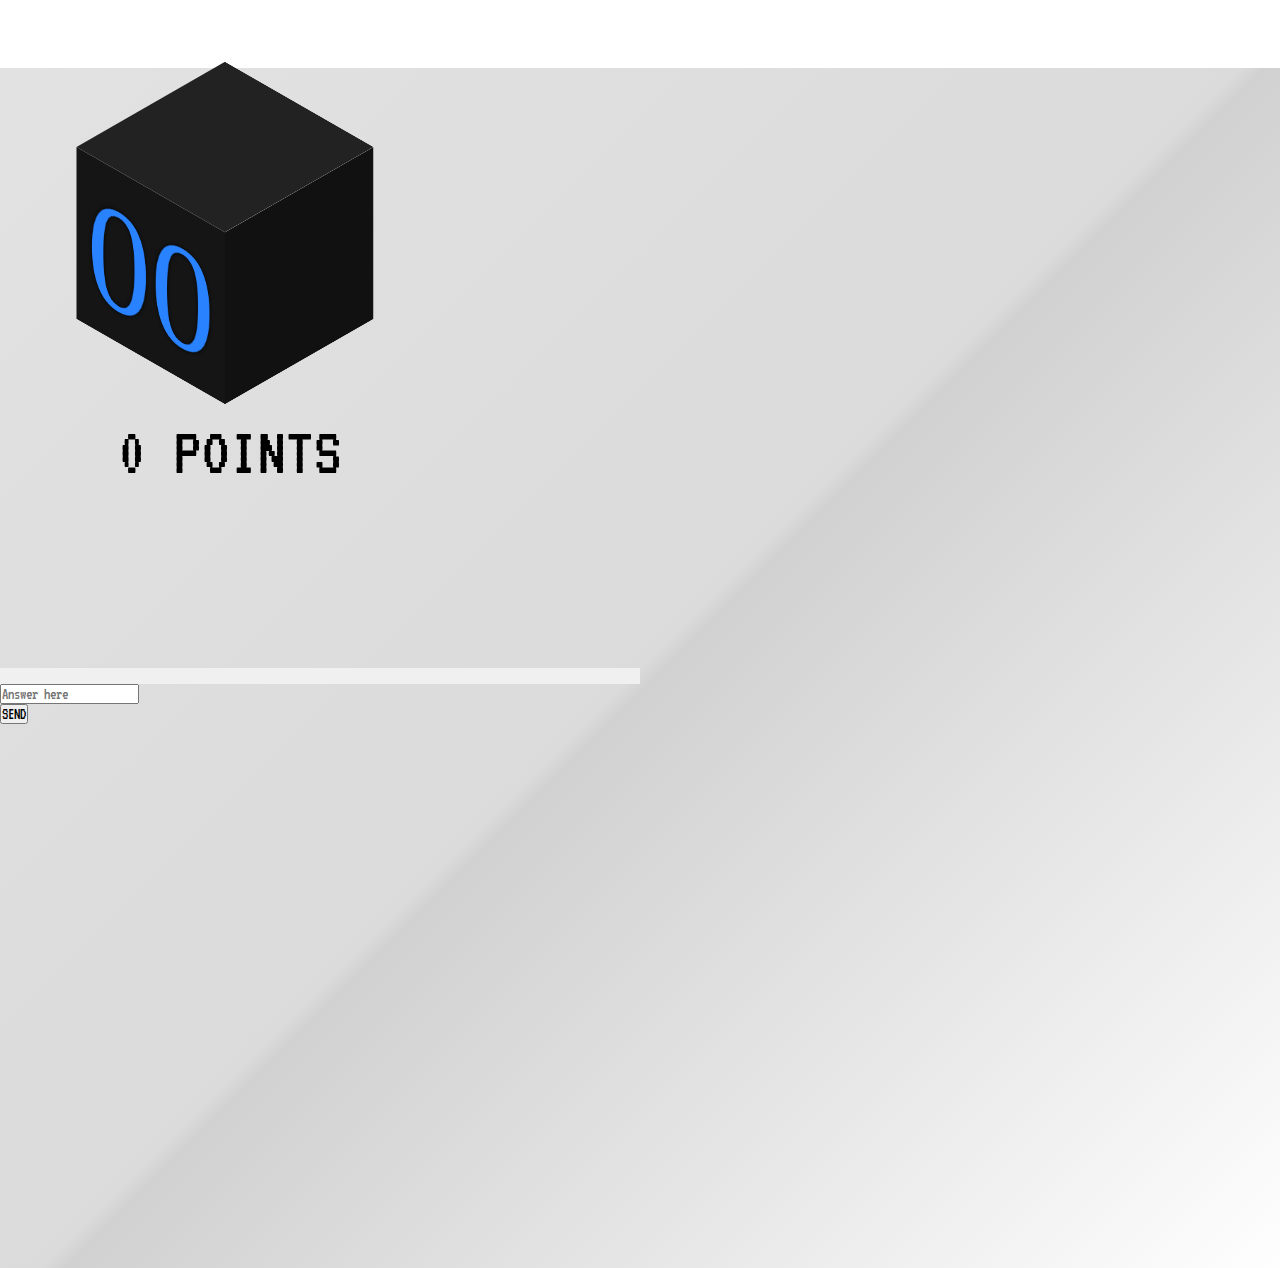
==== commit dc3d5d99: "Presentation" ====
--- a/game/game.html
+++ b/game/game.html
@@ -12,9 +12,10 @@
   <script>hljs.initHighlightingOnLoad();</script>
   <title>IRON BOMB</title>
 </head>
-<audio src="../music/Route_606.mp3" type="audio/mpeg">
-  <p>If you are reading this, it is because your browser does not support the audio element.     </p>
-  </audio>
+<audio autoplay loop preload="auto" style=" width:0px;">
+    <source src="../music/Route_606.mp3" type="audio/mpeg">
+    Your browser does not support the audio element.
+  </audio><br />
 <body class="crt">
   <div class="container d-lg-flex justify-content-between game">
     <div class="bomb-item">
